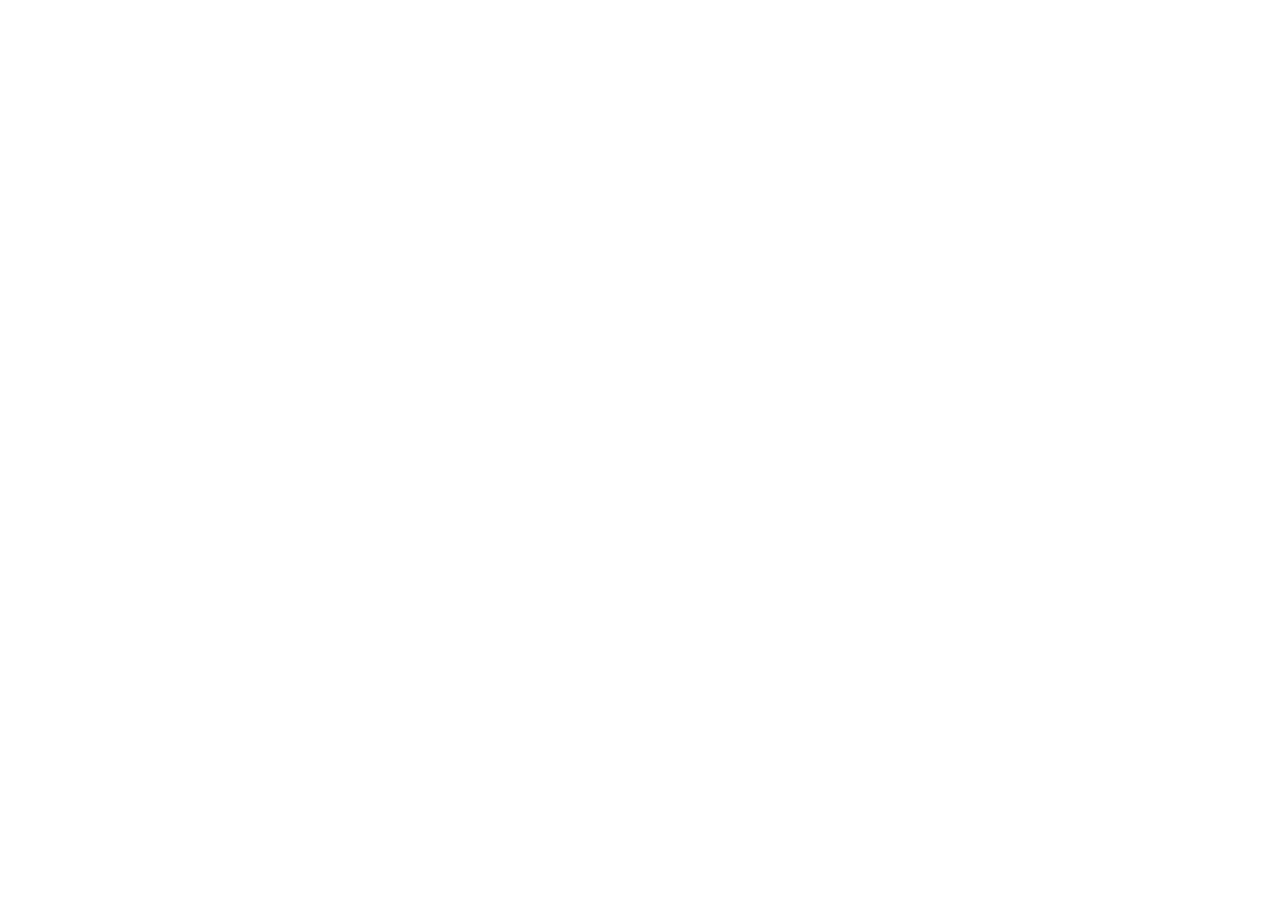
==== Simple Omellete Recipe/Omelette.html @ 5a16db0b "Simple Omelette Recipe" ====
<!DOCTYPE html>
<html lang="en">
    <head>
        <link rel="stylesheet" href="social.css">
        <title>desktop design</title>
        <meta charset="UTF-8">
    <meta name="viewport" content="width=device-width, initial-scale=1.0">
    </head>
    <body>
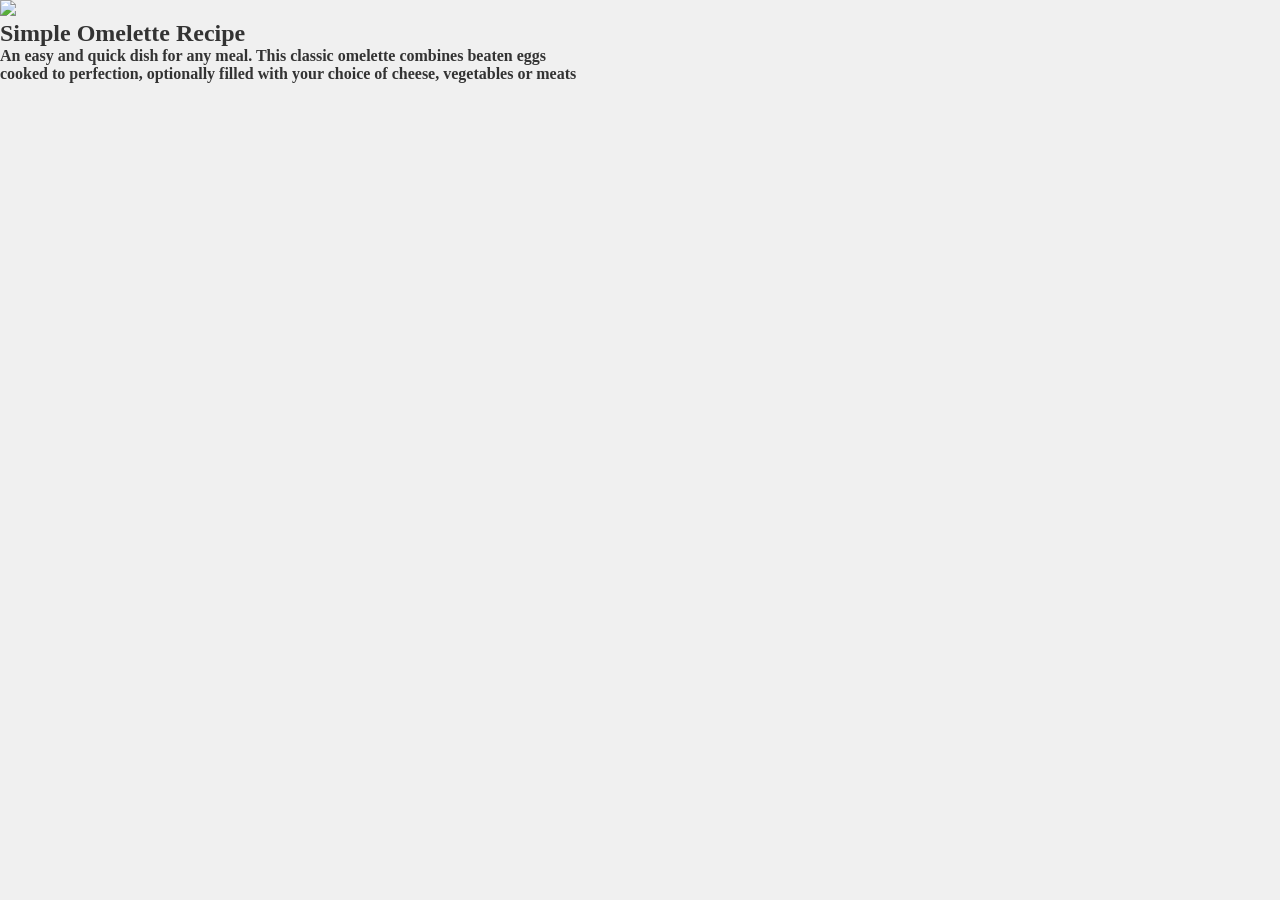
==== commit 44225a41: "css" ====
--- a/Simple Omellete Recipe/Omelette.html
+++ b/Simple Omellete Recipe/Omelette.html
@@ -1,9 +1,18 @@
 <!DOCTYPE html>
 <html lang="en">
     <head>
-        <link rel="stylesheet" href="social.css">
+        <link rel="stylesheet" href="style.css">
         <title>desktop design</title>
         <meta charset="UTF-8">
     <meta name="viewport" content="width=device-width, initial-scale=1.0">
     </head>
-    <body>+    <body>
+        <div>
+            <section>
+                <img src = "c:\Users\Lenovo\Desktop\images\Persian-Omelette-SQ-3.jpg">
+                <h2>Simple Omelette Recipe</h2>
+                <h4>An easy and quick dish for any meal. This classic omelette combines beaten eggs<br> cooked to perfection, optionally filled with your choice of cheese, vegetables or meats</h4>
+
+            </section>
+        </div>
+    </body>
--- a/Simple Omellete Recipe/style.css
+++ b/Simple Omellete Recipe/style.css
@@ -0,0 +1,12 @@
+body, h2, h4, img, div, section{
+    margin:0;
+    padding:0;
+    box-sizing: border-box;
+}
+
+body
+{
+    color: #333;
+    background-color: #f0f0f0;
+    
+}
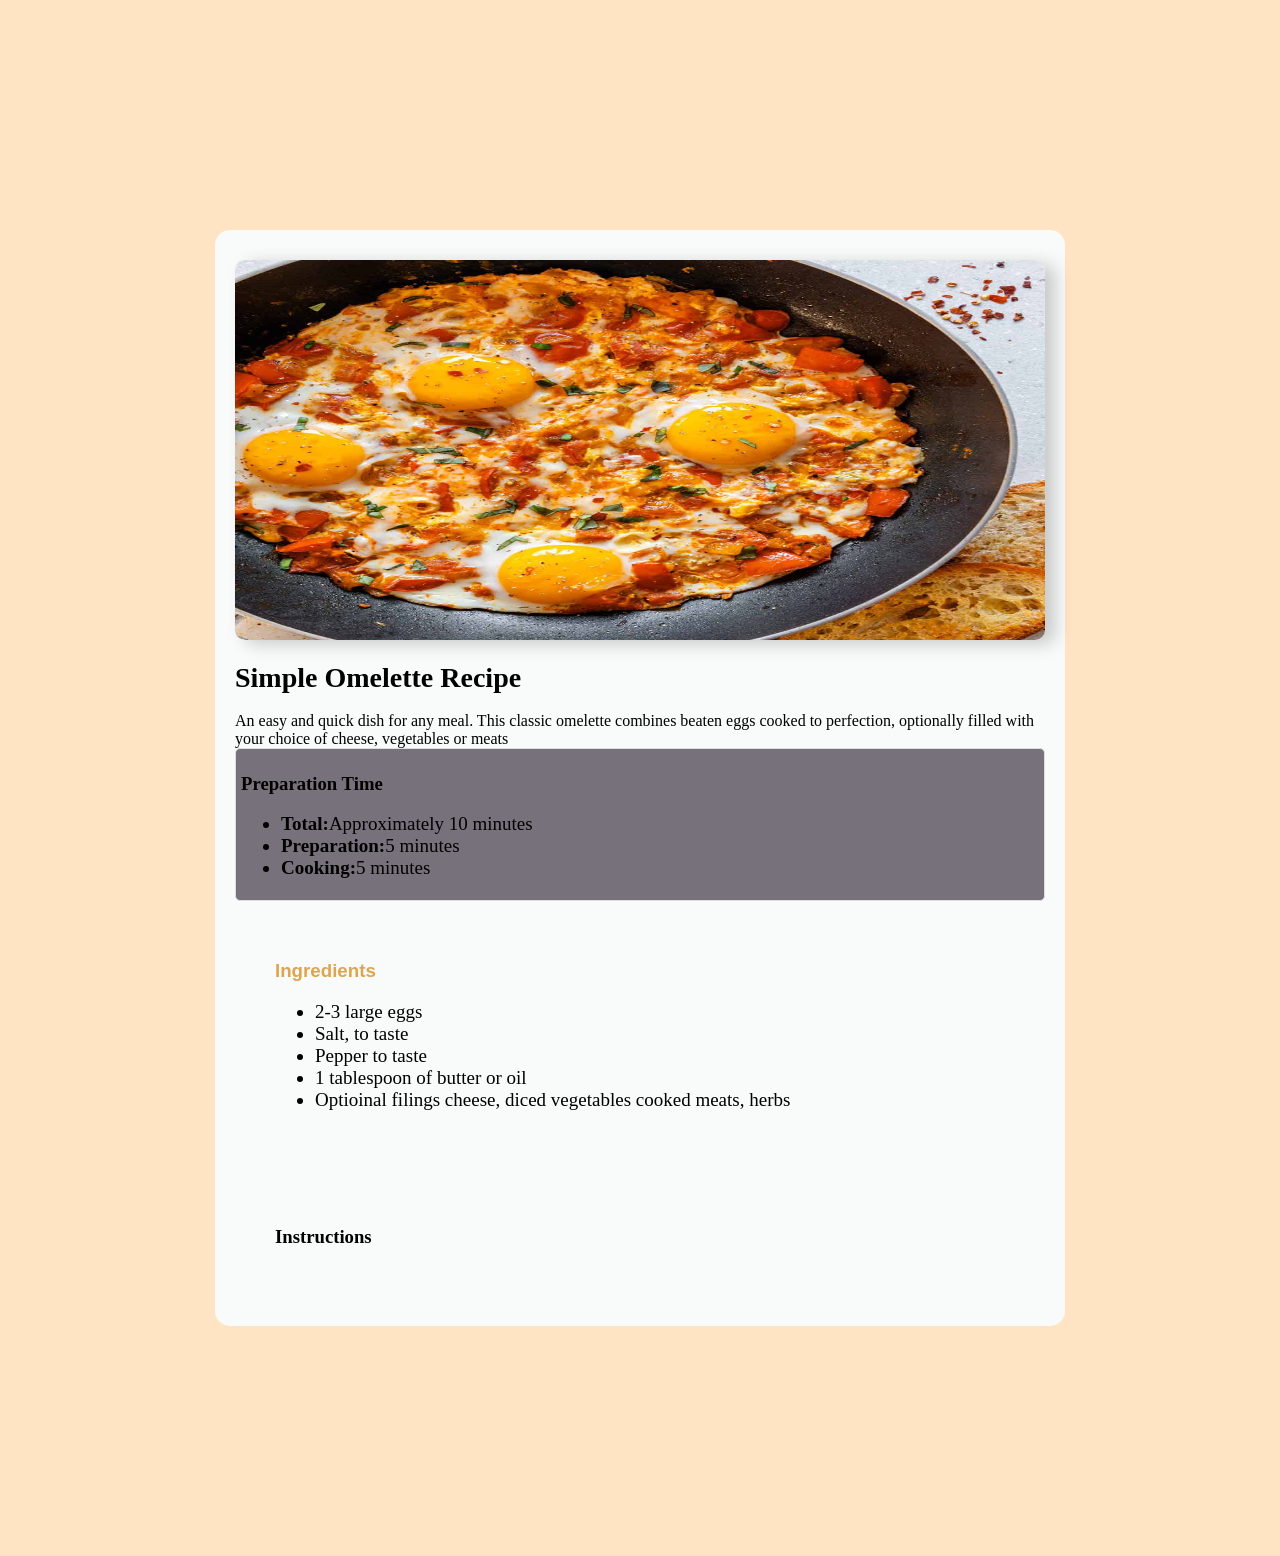
==== commit 80a98a98: "Calculate" ====
--- a/Simple Omellete Recipe/Omelette.html
+++ b/Simple Omellete Recipe/Omelette.html
@@ -8,11 +8,33 @@
     </head>
     <body>
         <div>
-            <section>
-                <img src = "c:\Users\Lenovo\Desktop\images\Persian-Omelette-SQ-3.jpg">
-                <h2>Simple Omelette Recipe</h2>
-                <h4>An easy and quick dish for any meal. This classic omelette combines beaten eggs<br> cooked to perfection, optionally filled with your choice of cheese, vegetables or meats</h4>
-
+            <section class="section">
+                <img src="/images/omelette2.jpg">
+                <br><br>
+                <h2>Simple Omelette Recipe</h2><br>
+                An easy and quick dish for any meal. This classic omelette combines beaten eggs cooked to perfection, optionally filled with your choice of cheese, vegetables or meats
+                <div class="Preparation">
+                    <h3><b>Preparation Time</b></h3>
+                    <ul>
+                        <li><b>Total:</b>Approximately 10 minutes</li>
+                        <li><b>Preparation:</b>5 minutes</li>
+                        <li><b>Cooking:</b>5 minutes</li>
+                    </ul>
+                </div>
+                <div class="Ingredients">
+                    <h3><b>Ingredients</b></h3>
+                    <ul>
+                        <li>2-3 large eggs</li>
+                        <li>Salt, to taste</li>
+                        <li>Pepper to taste</li>
+                        <li>1 tablespoon of butter or oil</li>
+                        <li>Optioinal filings cheese, diced vegetables cooked meats, herbs</li>
+                    </ul>
+                </div>
+                <div class="Instructions">
+                    <h3><b>Instructions</b></h3>
+                </div>
             </section>
+            
         </div>
     </body>
--- a/Simple Omellete Recipe/style.css
+++ b/Simple Omellete Recipe/style.css
@@ -2,11 +2,65 @@
     margin:0;
     padding:0;
     box-sizing: border-box;
+    
 }
 
 body
 {
-    color: #333;
-    background-color: #f0f0f0;
     
+    background-color: bisque;
+
+
+}
+section {
+    background-color: rgb(249, 250, 250);
+    padding: 20px;
+    border-radius: 15px;
+    max-width: 850px;
+    margin: 150px auto;
+}
+.section h4
+{
+    font-family:sans-serif;
+}
+section img
+{
+    width: 100%;
+    box-sizing: border-box;
+    height: 380px;
+    border-radius: 10px;
+    text-align: center;
+    margin-top: 10px;
+    max-width: 850px;
+    box-shadow: 10px 4px 18px rgba(0,0,0,0.2);
+}
+.Preparation
+{
+    background-color: rgb(119, 113, 123);
+    padding: 5px;
+    border: 1px solid #ddd;
+    box-sizing: border-box;
+    border-radius: 5px;
+}
+.Ingredients h3
+{
+    color: rgb(222, 165, 79);
+    font-family:'Segoe UI', Tahoma, Geneva, Verdana, sans-serif
+}
+
+
+@media(min-width: 600px)
+{
+    body{
+        padding:40px;
+    }
+    div{
+        padding:  40px;
+    }
+    h2 {
+        font-size: 28px;
+    }
+    li{
+        font-size: 19px;
+    }
 }
